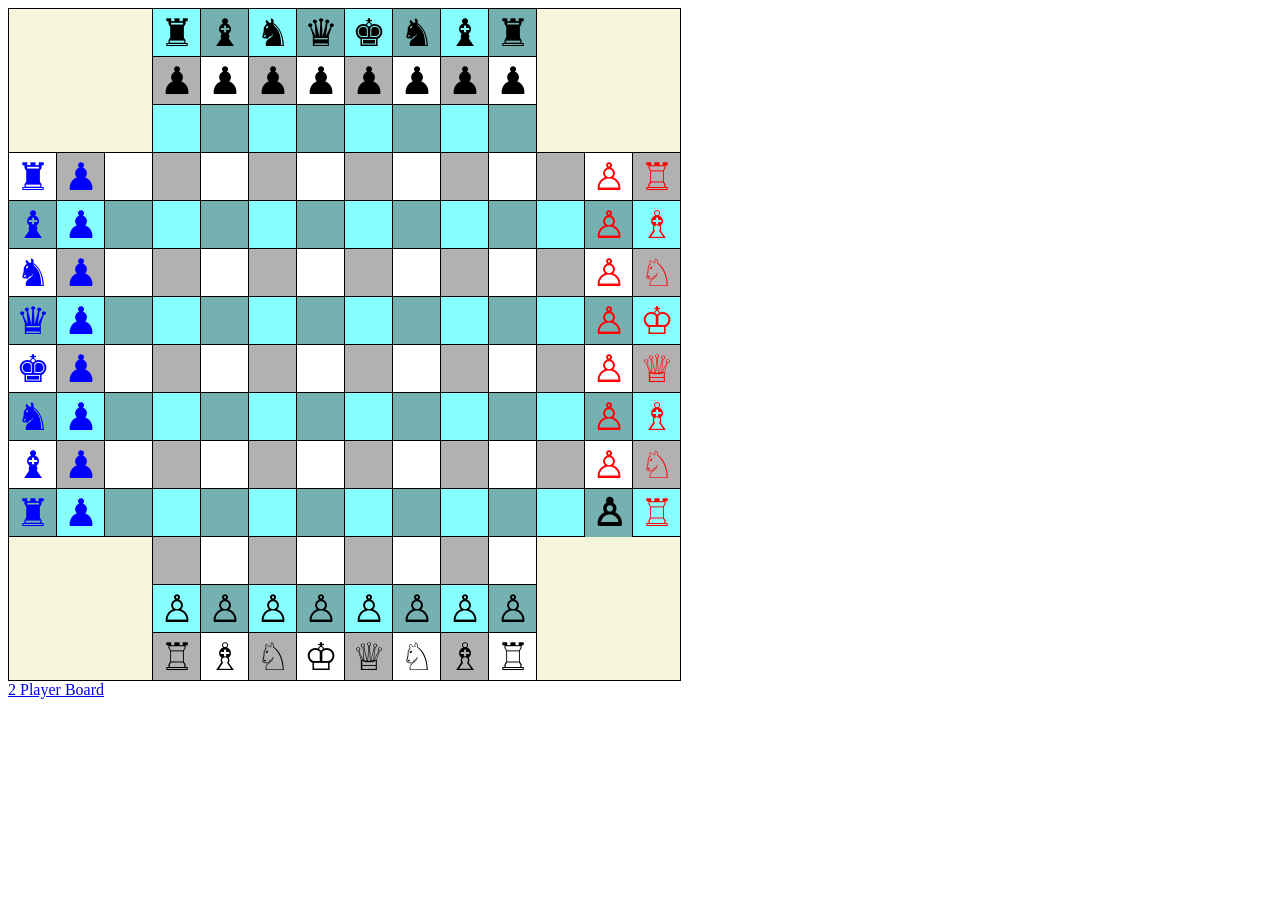
==== 4player.html @ 29b5ad08 "Added initial files Added index.html, 4player.html, main.css, and 4player.css to begin the repo" ====
<!DOCTYPE html>
<html>
    <head>
        <title>Tables and Advanced CSS</title>
        <meta type="descriprion" content="Showing how tables work.">
        <meta charset="UTF-8">

        <link rel="stylesheet" href="src/4player.css">
    </head>
    <body>
        <table>
            <tr>
                <td class="corner"></td>
                <td class="corner"></td>
                <td class="corner"></td>
                <td class="odd">&#9820;</td>
                <td class="odd">&#9821;</td>
                <td class="odd">&#9822;</td>
                <td class="odd">&#9819;</td>
                <td class="odd">&#9818;</td>
                <td class="odd">&#9822;</td>
                <td class="odd">&#9821;</td>
                <td class="odd">&#9820;</td>
                <td class="corner"></td>
                <td class="corner"></td>
                <td class="corner"></td>
            </tr>
            <tr>
                <td class="corner"></td>
                <td class="corner"></td>
                <td class="corner"></td>
                <td class="even">&#9823;</td>
                <td class="even">&#9823;</td>
                <td class="even">&#9823;</td>
                <td class="even">&#9823;</td>
                <td class="even">&#9823;</td>
                <td class="even">&#9823;</td>
                <td class="even">&#9823;</td>
                <td class="even">&#9823;</td>
                <td class="corner"></td>
                <td class="corner"></td>
                <td class="corner"></td>
            </tr>
            <tr>
                <td class="corner"></td>
                <td class="corner"></td>
                <td class="corner"></td>
                <td class="odd"></td>
                <td class="odd"></td>
                <td class="odd"></td>
                <td class="odd"></td>
                <td class="odd"></td>
                <td class="odd"></td>
                <td class="odd"></td>
                <td class="odd"></td>
                <td class="corner"></td>
                <td class="corner"></td>
                <td class="corner"></td>
            </tr>
            <tr class="long">
                <td class="even blueTeam">&#9820;</td>
                <td class="even blueTeam">&#9823;</td>
                <td class="even"></td>
                <td class="even"></td>
                <td class="even"></td>
                <td class="even"></td>
                <td class="even"></td>
                <td class="even"></td>
                <td class="even"></td>
                <td class="even"></td>
                <td class="even"></td>
                <td class="even"></td>
                <td class="even redTeam">&#9817;</td>
                <td class="even redTeam">&#9814;</td>
            </tr>
            <tr class="long">
                <td class="odd blueTeam">&#9821;</td>
                <td class="odd blueTeam">&#9823;</td>
                <td class="odd"></td>
                <td class="odd"></td>
                <td class="odd"></td>
                <td class="odd"></td>
                <td class="odd"></td>
                <td class="odd"></td>
                <td class="odd"></td>
                <td class="odd"></td>
                <td class="odd"></td>
                <td class="odd"></td>
                <td class="odd redTeam">&#9817;</td>
                <td class="odd redTeam">&#9815;</td>
            </tr>
            <tr class="long">
                <td class="even blueTeam">&#9822;</td>
                <td class="even blueTeam">&#9823;</td>
                <td class="even"></td>
                <td class="even"></td>
                <td class="even"></td>
                <td class="even"></td>
                <td class="even"></td>
                <td class="even"></td>
                <td class="even"></td>
                <td class="even"></td>
                <td class="even"></td>
                <td class="even"></td>
                <td class="even redTeam">&#9817;</td>
                <td class="even redTeam">&#9816;</td>
            </tr>
            <tr class="long">
                <td class="odd blueTeam">&#9819;</td>
                <td class="odd blueTeam">&#9823;</td>
                <td class="odd"></td>
                <td class="odd"></td>
                <td class="odd"></td>
                <td class="odd"></td>
                <td class="odd"></td>
                <td class="odd"></td>
                <td class="odd"></td>
                <td class="odd"></td>
                <td class="odd"></td>
                <td class="odd"></td>
                <td class="odd  redTeam">&#9817;</td>
                <td class="odd  redTeam">&#9812;</td>
            </tr>
            <tr class="long">
                <td class="even blueTeam">&#9818;</td>
                <td class="even blueTeam">&#9823;</td>
                <td class="even"></td>
                <td class="even"></td>
                <td class="even"></td>
                <td class="even"></td>
                <td class="even"></td>
                <td class="even"></td>
                <td class="even"></td>
                <td class="even"></td>
                <td class="even"></td>
                <td class="even"></td>
                <td class="even redTeam">&#9817;</td>
                <td class="even redTeam">&#9813;</td>
            </tr>
            <tr class="long">
                <td class="odd blueTeam">&#9822;</td>
                <td class="odd blueTeam">&#9823;</td>
                <td class="odd"></td>
                <td class="odd"></td>
                <td class="odd"></td>
                <td class="odd"></td>
                <td class="odd"></td>
                <td class="odd"></td>
                <td class="odd"></td>
                <td class="odd"></td>
                <td class="odd"></td>
                <td class="odd"></td>
                <td class="odd redTeam">&#9817;</td>
                <td class="odd redTeam">&#9815;</td>
            </tr>
            <tr class="long">
                <td class="even blueTeam">&#9821;</td>
                <td class="even blueTeam">&#9823;</td>
                <td class="even"></td>
                <td class="even"></td>
                <td class="even"></td>
                <td class="even"></td>
                <td class="even"></td>
                <td class="even"></td>
                <td class="even"></td>
                <td class="even"></td>
                <td class="even"></td>
                <td class="even"></td>
                <td class="even redTeam">&#9817;</td>
                <td class="even redTeam">&#9816;</td>
            </tr>
            <tr class="long">
                <td class="odd blueTeam">&#9820;</td>
                <td class="odd blueTeam">&#9823;</td>
                <td class="odd"></td>
                <td class="odd"></td>
                <td class="odd"></td>
                <td class="odd"></td>
                <td class="odd"></td>
                <td class="odd"></td>
                <td class="odd"></td>
                <td class="odd"></td>
                <td class="odd"></td>
                <td class="odd"></td>
                <th class="odd redTeam">&#9817;</th>
                <td class="odd redTeam">&#9814;</td>
            </tr>
            <tr>
                <td class="corner"></td>
                <td class="corner"></td>
                <td class="corner"></td>
                <td class="even"></td>
                <td class="even"></td>
                <td class="even"></td>
                <td class="even"></td>
                <td class="even"></td>
                <td class="even"></td>
                <td class="even"></td>
                <td class="even"></td>
                <td class="corner"></td>
                <td class="corner"></td>
                <td class="corner"></td>
            </tr>
            <tr>
                <td class="corner"></td>
                <td class="corner"></td>
                <td class="corner"></td>
                <td class="odd">&#9817;</td>
                <td class="odd">&#9817;</td>
                <td class="odd">&#9817;</td>
                <td class="odd">&#9817;</td>
                <td class="odd">&#9817;</td>
                <td class="odd">&#9817;</td>
                <td class="odd">&#9817;</td>
                <td class="odd">&#9817;</td>
                <td class="corner"></td>
                <td class="corner"></td>
                <td class="corner"></td>
            </tr>
            <tr>
                <td class="corner"></td>
                <td class="corner"></td>
                <td class="corner"></td>
                <td class="even">&#9814;</td>
                <td class="even">&#9815;</td>
                <td class="even">&#9816;</td>
                <td class="even">&#9812;</td>
                <td class="even">&#9813;</td>
                <td class="even">&#9816;</td>
                <td class="even">&#9815;</td>
                <td class="even">&#9814;</td>
                <td class="corner"></td>
                <td class="corner"></td>
                <td class="corner"></td>
            </tr>
        </table>

        <div>
            <a href="index.html">2 Player Board</a>
        </div>
    </body>
</html>
---- src/4player.css ----
table, td {
    border: 1px solid black;
    border-collapse: collapse;
}

td, th {
    height: 45px;
    width: 45px;
    font-size: 38px;
    text-align: center;
}

td.corner {
    background-color: beige;
    border: 0px transparent;
}

.odd:nth-child(odd) {
    background-color: rgba(100, 100, 100, .5);
}

.even:nth-child(even) {
    background-color: rgba(100, 100, 100, .5);;
}

tr:nth-child(odd) {
    background-color: #00ffff77;
}

td:nth-child(1) {
    color: blue;
}

td:nth-child(2) {
    color: blue;
}

td:nth-last-child(2) {
    color: red;
}
td:nth-last-child(1) {
    color: red;
}
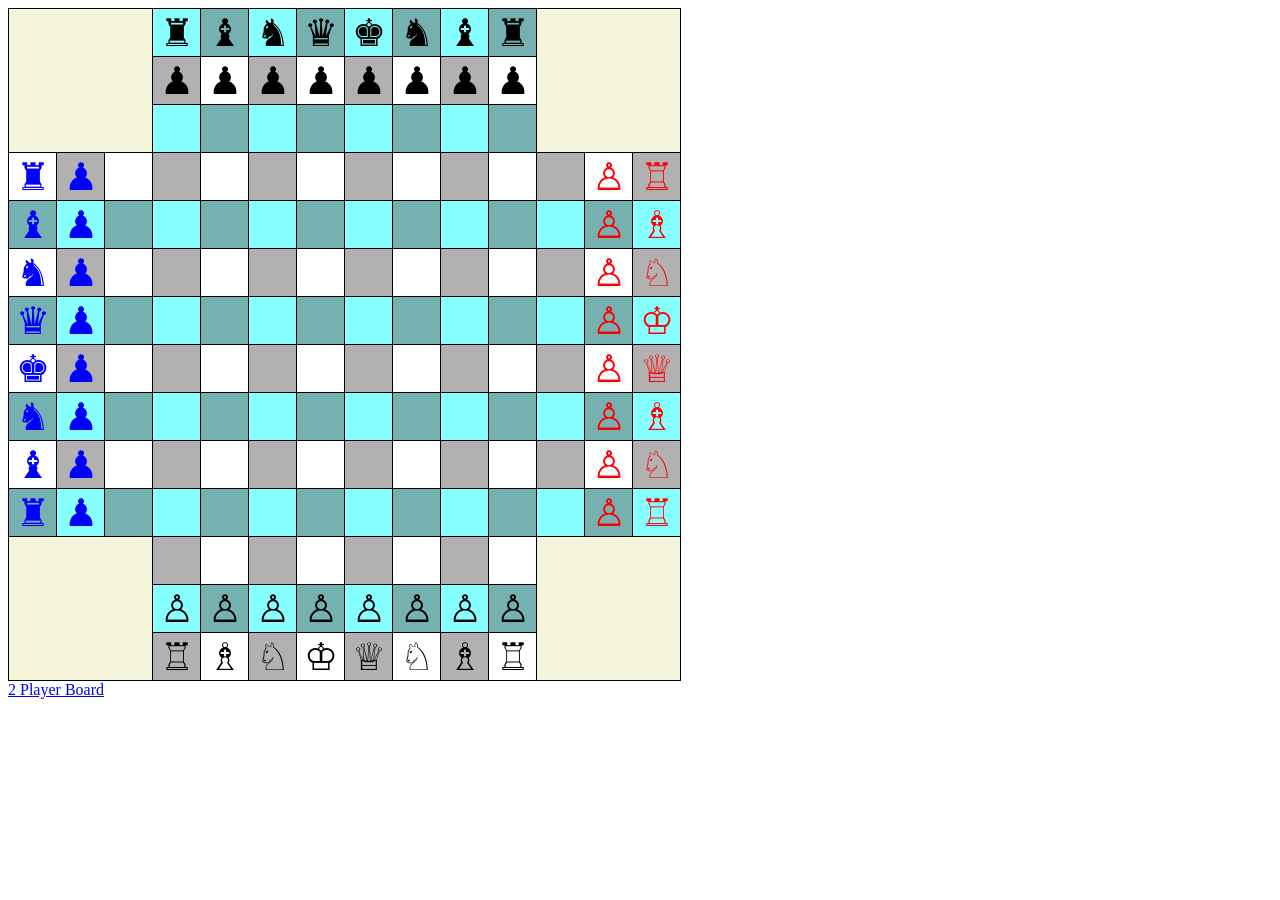
==== commit c59e32f9: "Corrected 4player.html Line 185 used <th> tags when it should have been <td> instead. Fixed the tags" ====
--- a/4player.html
+++ b/4player.html
@@ -182,7 +182,7 @@
                 <td class="odd"></td>
                 <td class="odd"></td>
                 <td class="odd"></td>
-                <th class="odd redTeam">&#9817;</th>
+                <td class="odd redTeam">&#9817;</td>
                 <td class="odd redTeam">&#9814;</td>
             </tr>
             <tr>
--- a/src/4player.css
+++ b/src/4player.css
@@ -13,6 +13,11 @@
 td.corner {
     background-color: beige;
     border: 0px transparent;
+}
+
+td:hover {
+    background-color: yellow;
+    transform: scale(1.1);
 }
 
 .odd:nth-child(odd) {
